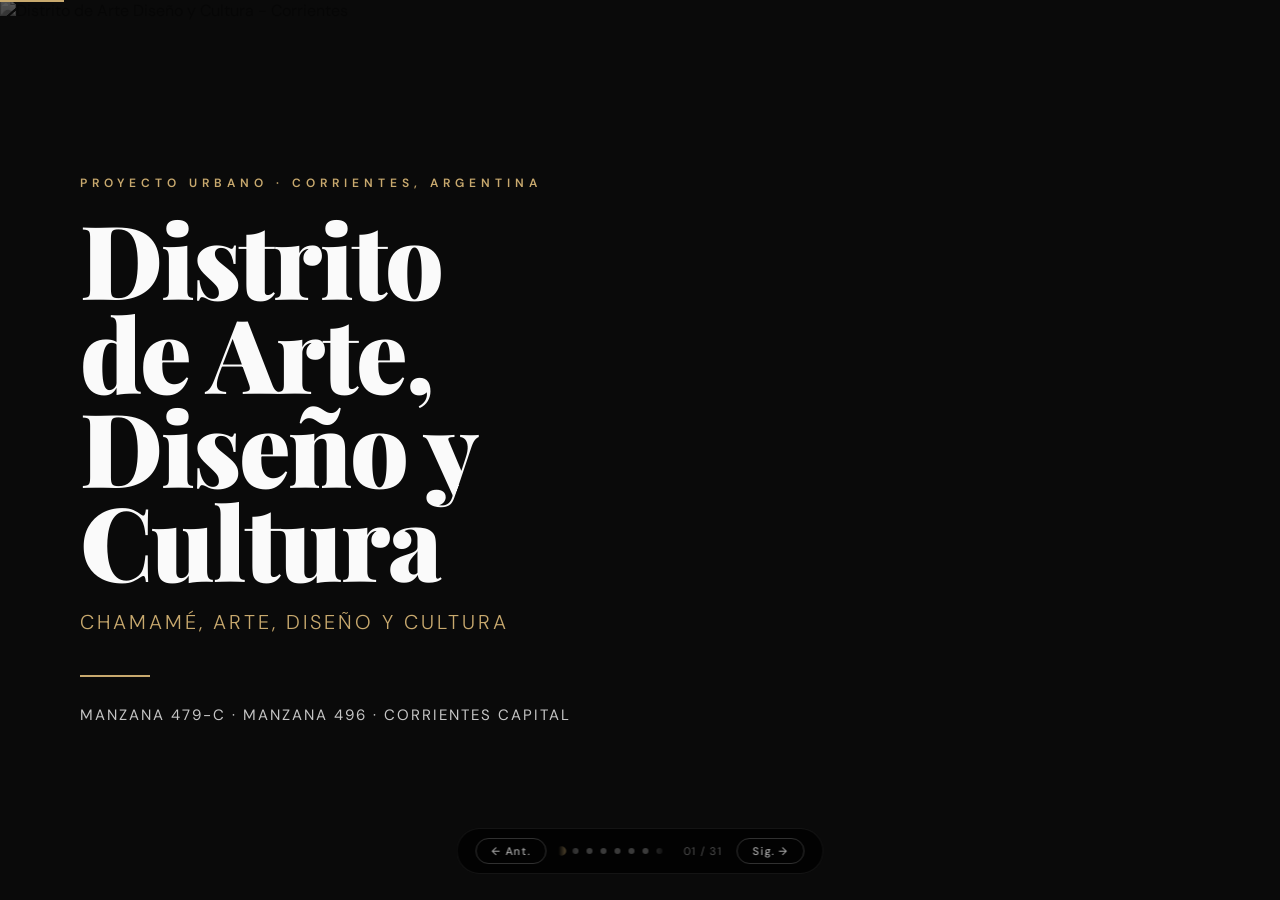
==== index.html @ 4b3d86e0 "actualizando texto en index.html" ====
<!DOCTYPE html>
<html lang="es">
<head>
<meta charset="UTF-8">
<meta name="viewport" content="width=device-width, initial-scale=1.0">
<title>Distrito de Arte, Diseño y Cultura — Corrientes</title>
<link rel="stylesheet" href="https://unpkg.com/leaflet@1.9.4/dist/leaflet.css" integrity="sha256-p4NxAoJBhIIN+hmNHrzRCf9tD/miZyoHS5obTRR9BMY=" crossorigin="" />
<script src="https://unpkg.com/leaflet@1.9.4/dist/leaflet.js" integrity="sha256-20nQCchB9co0qIjJZRGuk2/Z9VM+kNiyxNV1lvTlZBo=" crossorigin=""></script>
<link href="https://fonts.googleapis.com/css2?family=Playfair+Display:wght@400;700;900&family=DM+Sans:wght@300;400;500;700&display=swap" rel="stylesheet">
<link rel="stylesheet" href="./css/styles.css">
</head>
<body>
<div class="progress" id="progress"></div>
<div class="deck" id="deck">
<div class="slide slide-cover active" id="s0">
  <img class="cover-img" src="imagenes/1.jpg" alt="Distrito de Arte Diseño y Cultura - Corrientes">
  <div class="cover-content">
    <div class="cover-eyebrow anim d1">Proyecto Urbano · Corrientes, Argentina</div>
    <div class="cover-title anim d2">Distrito<br>de Arte, Diseño y Cultura</div>
    <div class="cover-sub anim d3">Chamamé, Arte, Diseño y Cultura</div>
    <div class="cover-line anim d3"></div>
    <div class="cover-meta anim d4">Manzana 479-C · Manzana 496 · Corrientes Capital</div>
  </div>
</div>
<!--------------------------------->
<!-- SLIDE: Corrientes como ciudad -->
<div class="slide slide-divider" id="sDivCorrientes" style="display:flex;">
  <div class="divider-num">01</div>
  <div class="divider-label">Contexto Provincial</div>
  <div class="divider-title">La Provincia<br>de Corrientes</div>
  <div class="divider-line"></div>
</div>

<div class="slide slide-split" id="sCorrientes">
  <div class="split-left">
    <div class="split-eyebrow anim d1">01 — Corrientes, Cultura</div>
    <div class="split-title anim d2">La Provincia<br>de Corrientes<br>y su Cultura</div>
    <div class="split-divider anim d2"></div>
    <div class="split-body anim d3">
      <span class="highlight">Corrientes como oferta Turística</span><br><br>
      • Enclave cultural y festivo del NEA<br><br>
      • Capital Nacional del <span class="highlight">Carnaval</span> y del <span class="highlight">Chamamé</span><br><br>
      • Biodiversidad única en los Esteros del Iberá<br><br>
      • Identidad Histórica singular<br><br>
      • El Mate como símbolo de encuentro y cultura popular
    </div>
    <div class="split-num anim d4">Provincia de Corrientes</div>
  </div>

  <!-- Panel derecho: mapa base + burbujas inyectadas por JS -->
  <div class="split-right bubble-map-panel" id="bubblePanel">
    <img class="bubble-map-bg" src="imagenes/Mapa_corrientes.jpg" alt="Mapa Corrientes">
  </div>
</div>
<!--------------------------------->

<div class="slide slide-divider" id="s1" style="display:flex;">
  <div class="divider-num">01</div>
  <div class="divider-label">Contexto Urbano</div>
  <div class="divider-title">La Ciudad<br>de Corrientes</div> 
  <div class="divider-line"></div>
</div>
<div class="slide slide-split" id="s12">
  <div class="split-left">
    <div class="split-eyebrow anim d1">01 — Contexto Urbano</div>
    <div class="split-title anim d2">La Ciudad<br>de Corrientes<br>y su Estructura</div>
    <div class="split-divider anim d2"></div>
    <div class="split-body anim d3">
    
      • El <span class="highlight">Río Paraná y el puerto,</span> como núcleo histórico<br>
      <br>
      • <span class="highlight">Puente Gral. Belgrano y la Ruta Nacional 12</span> y la Conectividad Nacional<br>      
      Convierten a la <span class="highlight">Avenida 3 de Abril</span> como fragmentador <span class="highlight">Norte/Sur</span><br>
      <br>
      • El <span class="highlight">ANILLO DE CIRCUNVALACIÓN</span> como estrategia que promueve la integración<br>           
            
    </div>
    <div class="split-num anim d4">Corrientes • Capital</div>
  </div>
  <div class="split-right"><img src="imagenes/zonificacion1.jpg" alt="zonificacion corrientes"></div>
</div>

<!--------------------------
  <div class="slide slide-divider" id="s1" style="display:flex;">
    <div class="divider-num">02</div>
    <div class="divider-label">Sección</div>
    <div class="divider-title">Cultura y Ciudad</div> 
    <div class="divider-line"></div>
  </div>

  <div class="slide slide-split" id="s12">
    <div class="split-left">
      <div class="split-eyebrow anim d1">02 — Cultura y Ciudad</div>
      <div class="split-title anim d2">Zona Centro Sur<br>Un nuevo Nodo</div>
      <div class="split-divider anim d2"></div>
      <div class="split-body anim d3" style="white-space: pre-wrap; font-family: inherit;">
            ○ Anillo principal de desarrollo
            ○ Nuevo centro de gravedad urbana
            ○ Intenciones:
              • Redistribuir flujos
              • Descomprimir el area central historica y costera
              • Valorización del entorno
              • Disminuir brecha entre CIUDAD HISTORICA y TEJIDO URBANO SUR

          - GENERADOR DE NUEVO NODO DE IDENTIDAD, VALOR Y OPORTUNIDAD -
      </div>
      <div class="split-num anim d4">Corrientes • Capital</div>
    </div>
    <div class="split-right"><img src="imagenes/zonificacion3.jpg" alt="zonificacion corrientes"></div>
  </div>
------->
<!-----------------ACTIVIDAD URBANA - SLIDE CON SUB-PASOS ----------------->
<div class="slide slide-split" id="sActividad">

  <!-- PANEL IZQUIERDO: texto descriptivo -->
  <div class="split-left">
    <div class="split-eyebrow anim d1">02 — Cultura y Ciudad</div>
    <div class="split-title anim d2">Zona Central Sur<br>Un nuevo Nodo</div>
    <div class="split-divider anim d2"></div>
    <div class="split-body anim d3" style="white-space: pre-wrap; font-family: inherit;">
      ○ Anillo principal de desarrollo con <span class="highlight">contraste NORTE - SUR</span>
      ○ Oportunidad de nueva Centralidad Urbana
      ○ Intenciones:
        • Redistribuir flujos
        • Descomprimir el area central historica y costera
        • Valorización del entorno
        • Disminuir brecha entre CIUDAD HISTORICA y TEJIDO URBANO SUR

     <span class="highlight">- NODO DE IDENTIDAD, VALOR Y OPORTUNIDAD -</span>
    </div>
        <div class="acti-ref anim d4">
      <img src="imagenes/mancha_acti2-03.png" alt="Referencias de actividad">
    </div>

    <div class="split-num anim d4">Corrientes • Capital</div>
  </div>

  <!-- PANEL DERECHO: mapa con capas progresivas -->
  <div class="split-right actividad-map-wrap">

    <!-- CAPA 0: mapa base (siempre visible) -->
    <img class="acap acap-0" src="imagenes/mancha_acti-02.jpg" alt="Mapa base">

    <!-- CAPA 1: heatmap -->
    <img class="acap acap-1" src="imagenes/mancha_sola-03.png" alt="Heatmap">

    <!-- CAPA 2: mancha verde -->
    <img class="acap acap-2" src="imagenes/manchacosta.png" alt="Nodo verde">

    <!-- CAPA 3: círculos y labels (inyectados por JS desde ACAP_CIRCLES) -->
    <div class="acap acap-3" id="acapCirclesLayer"></div>

    <!-- CAPA 4: Nuevo Nodo Cultural — círculo extra + label -->
    <div class="acap acap-4" id="acapNodoLayer"></div>

    <!-- CAPA 5: flechas SVG (posiciones configurables desde ACAP_ARROWS en JS) -->
    <svg class="acap acap-5 acap-flechas" id="acapArrowsLayer"
         viewBox="0 0 100 100" preserveAspectRatio="none"
         xmlns="http://www.w3.org/2000/svg">
      <defs>
        <marker id="arr" markerWidth="5" markerHeight="5" refX="2.5" refY="2.5" orient="auto">
          <path d="M0,0 L5,2.5 L0,5 Z" fill="#e21f70"/>
        </marker>
      </defs>
      <g id="acapArrowsGroup"></g>
    </svg>

    <!-- Stepper de sub-pasos -->
    <div class="acap-stepper" id="acapStepper"></div>

  </div>
</div>

<!-------------El triangulo estrategico-------------------->

<div class="slide slide-divider" id="s1" style="display:flex;">
  <div class="divider-num">02</div>
  <div class="divider-label">Sección</div>
  <div class="divider-title">El Triángulo Estratégico</div>
  <div class="divider-line"></div>
</div>

<div class="slide slide-split" id="s12">
  <div class="split-left">
    <div class="split-eyebrow anim d1">01 — El Triángulo Estratégico</div>
    <div class="split-title anim d2">Barrio<br>Berón de Astrada</div>
    <div class="split-divider anim d2"></div>
    <div class="split-body anim d3">
      • Localización Estratégica y Geometría Vial<br>      
      • Preservación del Tejido Residencial Interior<br>      
      • Corredores viales que se complementan con la intención de alto flujo de potenciales usuarios<br>      
      • Infraestructura existente en el Centro Sur<br>      
      • Zona de Expansión Prioritaria según el POT Corrientes



    </div>
    <div class="split-num anim d4">Barrio Berón de Astrada · Corrientes</div>
  </div>
  <div class="split-right"><img src="imagenes/zona estrategica.jpg" alt="Zona estratégica"></div>
</div>

<div class="slide slide-split" id="s12">
  <div class="split-left">
    <div class="split-eyebrow anim d1">01 — Contexto Urbano</div>
    <div class="split-title anim d2">Confluencia de Equipamientos y el Rol de Aviador Fernández</div>
    <div class="split-divider anim d2"></div>
    <div class="split-body anim d3">      
      • Vínculo Diagonal y Conectividad Total<br>      
      • Constituye un eje de vida e identidad interna y no de borde<br>      
      • Encadena el área educativa, la Escuela de Arte, los espacios verdes y el Club Huracán.<br>      
      • Detonador de Transformación Urbana<br>      
      • Eje Creador de Nuevos Lugares
    </div>
    <div class="split-num anim d4">Barrio Berón de Astrada · Corrientes</div>
  </div>
  <div class="split-right"><img src="imagenes/zona estrategica2.jpg" alt="zonificacion corrientes"></div>
</div>

<!--------------------------------->
<div class="slide slide-split" id="s12">
  <div class="split-left">
    <div class="split-eyebrow anim d1">02 — Diagnóstico del área</div>
    <div class="split-title anim d2">Situación actual<br>Av. Aviador Correa Fernández</div>
    <div class="split-divider anim d2"></div>
    <div class="split-body anim d3">
      <div style="white-space: pre-wrap; font-family: inherit; line-height: 1.6;">
      ○ ESPACIO <span class="highlight">PUBLICO DESATENDIDO, SIN CONEXIÓN CON EL ENTORNO.</span>
      ○ Tejido edilicio <span class="highlight">CERRADO Y HETEROGENEO</span>.
      ○ <span class="highlight">BARRERAS VISUALES</span>.
      ○ <span class="highlight">AUSENCIA</span> de NEXOS Y CONEXIONES entre usos mixtos.
      ○ <span class="highlight">DECONEXIÓN</span> entre infraestructura y vida pública.
      </div>
    </div>
    <div class="split-num anim d4">Barrio Berón de Astrada · Corrientes</div>
  </div>
  <div class="right anim anim-3">
    <div class="img-zone" style="grid-column:span 2">
            <img src="imagenes/esquina.jpg" alt="Av. J. Correa Fernández">
            <span style="position: absolute; bottom: 10px; left: 10px; right: 10px; color: white; text-shadow: 1px 1px 3px black, 0 0 5px rgba(0,0,0,0.8); z-index: 10;">Calle Aviador Correa Fernández, esquina República del Líbano</span>
    </div>
    <div class="img-zone">
            <img src="imagenes/aviador correa.jpg" alt="Av. J. Correa Fernández">
            <span style="position: absolute; bottom: 10px; left: 10px; right: 10px; color: white; text-shadow: 1px 1px 3px black, 0 0 5px rgba(0,0,0,0.8); z-index: 10;">Calle Aviador Correa - Frente actual de Escuela Técnica</span>
    </div>
    <div class="img-zone">
            <img src="imagenes/aviador correa2.jpg" alt="Av. J. Correa Fernández">
            <span style="position: absolute; bottom: 10px; left: 10px; right: 10px; color: white; text-shadow: 1px 1px 3px black, 0 0 5px rgba(0,0,0,0.8); z-index: 10;">Calle Aviador Correa Fernández, esquina Av. Sarmiento</span>
    </div>
  </div> 
</div>

<div class="slide slide-split" id="s12">
  <div class="split-left">
    <div class="split-eyebrow anim d1">02 — Diagnóstico del área</div>
    <div class="split-title anim d2">Situación actual<br>Calle Lamadrid</div>
    <div class="split-divider anim d2"></div>
    <div class="split-body anim d3">
      <div class="split-body anim d3" style="white-space: pre-wrap; font-family: inherit;">
      ○ Corredor verde potencial <span class="highlight">SIN EQUIPAMIENTO URBANO</span>.
      ○ <span class="highlight">DETERIORO</span> de calzada y muros ciegos.
      ○ Vacío funcional y <span class="highlight">CALLE DE PASO</span>.
      ○ <span class="highlight">INSEGURIDAD</span>. Zonas sin iluminación, escasa vigilancia.


      </div>
    </div>
    <div class="split-num anim d4">Barrio Berón de Astrada · Corrientes</div>
  </div>
  <div class="right anim anim-3">
    <div class="img-zone" style="grid-column:span 2">
            <img src="imagenes/lamadrid1.JPG" alt="Calle Lamadrid">
            <span style="position: absolute; bottom: 10px; left: 10px; right: 10px; color: white; text-shadow: 1px 1px 3px black, 0 0 5px rgba(0,0,0,0.8); z-index: 10;">Av. Sarmiento, esquina Calle Aviador Correa Fernández</span>
    </div>
    <div class="img-zone">
            <img src="imagenes/lamadrid2.JPG" alt="Fritz Walter mit dem Pokal">
            <span style="position: absolute; bottom: 10px; left: 10px; right: 10px; color: white; text-shadow: 1px 1px 3px black, 0 0 5px rgba(0,0,0,0.8); z-index: 10;">Plazoleta Los Inmigrantes, sobre Av. Sarmiento</span>
    </div>
    <div class="img-zone">
            <img src="imagenes/lamadrid3.JPG" alt="Finale gegen Ungarn">
            <span style="position: absolute; bottom: 10px; left: 10px; right: 10px; color: white; text-shadow: 1px 1px 3px black, 0 0 5px rgba(0,0,0,0.8); z-index: 10;">Plazoleta Los Inmigrantes, sobre calle Aviador Correa Fernández</span>
    </div>
  </div> 
</div>

<div class="slide slide-split" id="s12">
  <div class="split-left">
    <div class="split-eyebrow anim d1">02 — Diagnóstico del área</div>
    <div class="split-title anim d2">Situación actual<br>Plaza de las Americas</div>
    <div class="split-divider anim d2"></div>
    <div class="split-body anim d3">
      <div class="split-body anim d3" style="white-space: pre-wrap; font-family: inherit;">
      ○ <span class="highlight">RESERVA VERDE PASIVA</span> Subutilizada.
      ○ <span class="highlight">FALTA DE EQUIPAMIENTO</span>, senderos e iluminación.
      ○ Bordes ciegos y <span class="highlight">DESCONEXION</span> con la Av. A.C. Fernández.
      </div>
    </div>
    <div class="split-num anim d4">Barrio Berón de Astrada · Corrientes</div>
  </div>
  <div class="right anim anim-3">
    <div class="img-zone" style="grid-column:span 2">
            <img src="imagenes/Plaza_americas.JPG" alt="Westdeutschland 1954">
            <span style="position: absolute; bottom: 10px; left: 10px; right: 10px; color: white; text-shadow: 1px 1px 3px black, 0 0 5px rgba(0,0,0,0.8); z-index: 10;">Av. Sarmiento, esquina Calle Aviador Correa Fernández</span>
    </div>
    <div class="img-zone">
            <img src="imagenes/Plaza_americas2.JPG" alt="Fritz Walter mit dem Pokal">
            <span style="position: absolute; bottom: 10px; left: 10px; right: 10px; color: white; text-shadow: 1px 1px 3px black, 0 0 5px rgba(0,0,0,0.8); z-index: 10;">Plazoleta Los Inmigrantes, sobre Av. Sarmiento</span>
    </div>
    <div class="img-zone">
            <img src="imagenes/Plaza_americas3.JPG" alt="Finale gegen Ungarn">
            <span style="position: absolute; bottom: 10px; left: 10px; right: 10px; color: white; text-shadow: 1px 1px 3px black, 0 0 5px rgba(0,0,0,0.8); z-index: 10;">Plazoleta Los Inmigrantes, sobre calle Aviador Correa Fernández</span>
    </div>
  </div> 
</div>

<div class="slide slide-split" id="s12">
  <div class="split-left">
    <div class="split-eyebrow anim d1">02 — Diagnóstico del área</div>
    <div class="split-title anim d2">Situación actual<br>Plazoleta de los Inmigrantes</div>
    <div class="split-divider anim d2"></div>
    <div class="split-body anim d3">
    <div class="split-body anim d3" style="white-space: pre-wrap; font-family: inherit;">
      ○ Nodo <span class="highlight">DE PASO</span> con <span class="highlight">EQUIPAMIENTO BÁSICO DISPERSO</span>.
      ○ <span class="highlight">ACTIVIDAD GASTRONOMICA ESPONTÁNEA</span> (informal)
      ○ <span class="highlight">DESAPROVECHAMIENTO DEL AREA VERDE</span>. Edificios y locales cerrados al espacio verde.       
    </div>
    </div>
    <div class="split-num anim d4">Barrio Berón de Astrada · Corrientes</div>
  </div>
  <div class="right anim anim-3">
    <div class="img-zone" style="grid-column:span 2">
            <img src="imagenes/Sarmiento1.JPG" alt="plazoleta de los inmigrantes">
            <span style="position: absolute; bottom: 10px; left: 10px; right: 10px; color: white; text-shadow: 1px 1px 3px black, 0 0 5px rgba(0,0,0,0.8); z-index: 10;">Av. Sarmiento, esquina Calle Aviador Correa Fernández</span>
    </div>
    <div class="img-zone">
            <img src="imagenes/Sarmiento2.JPG" alt="plazoleta de los inmigrantes">
            <span style="position: absolute; bottom: 10px; left: 10px; right: 10px; color: white; text-shadow: 1px 1px 3px black, 0 0 5px rgba(0,0,0,0.8); z-index: 10;">Plazoleta Los Inmigrantes, sobre Av. Sarmiento</span>
    </div>
    <div class="img-zone">
            <img src="imagenes/Sarmiento3.JPG" alt="plazoleta de los inmigrantes">
            <span style="position: absolute; bottom: 10px; left: 10px; right: 10px; color: white; text-shadow: 1px 1px 3px black, 0 0 5px rgba(0,0,0,0.8); z-index: 10;">Plazoleta Los Inmigrantes, sobre calle Aviador Correa Fernández</span>
    </div>
  </div> 
</div>

<!-----------------PROPUESTA----------------->

<div class="slide slide-divider" id="s1" style="display:flex;">
  <div class="divider-num">03</div>
  <div class="divider-label">Sección</div>
  <div class="divider-title">Propuesta integral <br>del sector</div>
  <div class="divider-line"></div>
</div>

<!--------------NEXOS Y CIRCUITOS------------------>
<div class="slide slide-split" id="s12">
  <div class="split-left">
    <div class="split-eyebrow anim d1">Nexos y Circuitos</div>
    <div class="split-title anim d2">Nexos y Circuitos</div>
    <div class="split-divider anim d2"></div>

    <!-- Referencias con fade escalonado -->
    <div class="nexos-ref anim d3">

      <div class="nref-item">
        <div class="nref-icon nref-icon--nexo">
          <span class="nref-arrow nref-arrow--left">◀</span>
          <span class="nref-dash"></span>
          <span class="nref-dash"></span>
          <span class="nref-arrow nref-arrow--right">▶</span>
        </div>
        <span class="nref-label">Nexos transversales</span>
      </div>

      <div class="nref-item">
        <div class="nref-icon">
          <span class="nref-circle"></span>
        </div>
        <span class="nref-label">Nodos como punto de destino</span>
      </div>

      <div class="nref-item">
        <div class="nref-icon">
          <span class="nref-line nref-line--gold"></span>
        </div>
        <span class="nref-label">Ejes de conexión a la ciudad</span>
      </div>

      <div class="nref-item">
        <div class="nref-icon">
          <span class="nref-line nref-line--green"></span>
        </div>
        <span class="nref-label">Circuito de circulación entre Nodos</span>
      </div>

      <div class="nref-item">
        <div class="nref-icon">
          <span class="nref-line nref-line--cyan nref-line--dotted"></span>
        </div>
        <span class="nref-label">Circuito Saludable</span>
      </div>

      <div class="nref-item">
        <div class="nref-icon">
          <span class="nref-line nref-line--pink nref-line--dashed"></span>
        </div>
        <span class="nref-label">Circuito de Paseo Gastronómico/Cultural</span>
      </div>

    </div>

    <!-- Nuevos puntos de interés — fade con retardo -->
    <div class="nexos-puntos anim d4">
      <img src="imagenes/nuevos_puntos.png" alt="Nuevos puntos de interés">
    </div>

    <div class="split-num anim d4">Barrio Berón de Astrada · Corrientes</div>
  </div>
  <div class="split-right"><img src="imagenes/nexos-08.jpg" alt="propuesta completa"></div>
</div>

<!--------------RELEVAMIENTO AEREO------------------>

<div class="slide slide-split" id="s12">
  <div class="split-left">
    <div class="split-eyebrow anim d1">3- Propuesta integral <br>del sector</div>
    <div class="split-title anim d2">Relevamiento Aereo de <br>Superficies y usos</div>
    <div class="split-divider anim d2"></div>
    <div class="split-body anim d3">
      
    </div>
    <div class="split-num anim d4">Barrio Berón de Astrada · Corrientes</div>
  </div>
  <div class="split-right"><img src="imagenes/Relevamiento_zonificación.jpg" alt="propuesta completa"></div>  
</div>

<!---------------MAPA DE PROPUESTAS----------------->
<div class="slide slide-split" id="propuestas">
  <div class="split-left" style="overflow-y: auto; padding-right: 20px;">
    <div class="split-eyebrow anim d1">3 - Propuesta integral del sector</div>
    <div class="split-title anim d2">Zonificación y Propuestas</div>
    <div class="split-divider anim d2"></div>
    <div class="split-body anim d3">
      <div class="legend-group" id="legend-nums"></div>
      
      <div style="height: 1px; background: rgba(200, 169, 110, 0.15); margin: 20px 0;"></div>
      
      <div class="legend-group" id="legend-letters"></div>
    </div>
    <div class="split-num anim d4">Barrio Berón de Astrada · Corrientes</div>
  </div>
  
  <div class="split-right map-area" style="background: #ffffff; display: flex; align-items: center;">
    <svg class="map-svg-interactive" viewBox="0 0 900 620" xmlns="http://www.w3.org/2000/svg" preserveAspectRatio="xMidYMid slice" style="width: 100%; height: 100%;">
    <image href="imagenes/plano_base.jpg" x="0" y="0" width="900" height="620" preserveAspectRatio="xMidYMid slice"/>      
    <g id="nodes-container-svg"></g>
    </svg>
    <div id="nodes-container"></div>
  </div>  
</div>

<div class="map-lightbox" id="mapLightbox">
  <div class="lb-backdrop" id="lbBackdrop"></div>
  <div class="lb-card">
    <button class="lb-close" id="lbClose">✕</button>
    <div class="lb-image-wrap">
      <img id="lbImg" src="" alt="">
    </div>
    <div class="lb-info">
      <div class="lb-badge" id="lbBadge">— Propuesta</div>
      <div class="lb-title" id="lbTitle">Nombre</div>
    </div>
  </div>
</div>

<!-----------------POBLACIÓN BENEFICIADA ----------------->
<div class="slide slide-benef" id="sBenef">
  <div class="split-left">
    <div class="split-eyebrow anim d1">02 — Alcance del Proyecto</div>
    <div class="split-title anim d2">Población<br>Beneficiada</div>
    <div class="split-divider anim d2"></div>
    <div class="split-body anim d3">
      Para una ciudad de 15 minutos (POT de la Ciudad de Corrientes 2022), y un alcance de 800m, la intervención tiene un impacto directo en <strong>22.900 personas</strong>, lo que equivale a unas <strong>5.000 familias</strong> como beneficiarios directos, cubriendo alrededor de <strong>258 has</strong> inmediatas al sector.
    </div>
    <div class="split-num anim d4">Barrio Berón de Astrada · Corrientes</div>
  </div>
  <div class="split-right benef-map-wrap">
    <img class="benef-img benef-img--base" src="imagenes/Mapa_benef1.jpg" alt="Mapa población beneficiada">
    <img class="benef-img benef-img--reveal" src="imagenes/Mapa_benef2.jpg" alt="Mapa impacto 22900 personas">
  </div>
</div>

<!-------- SLIDE: Balance de Superficies -------->
<div class="slide slide-split" id="sBalance">
  <div class="split-left">
    <div class="split-eyebrow anim d1">3 — Propuesta Integral del Sector</div>
    <div class="split-title anim d2">Balance de<br>Superficies</div>
    <div class="split-divider anim d2"></div>
    <div class="split-body anim d3">
      La propuesta amplía significativamente la oferta de usos públicos del barrio, multiplicando la superficie destinada a deporte, cultura y espacio público respecto al estado actual.
    </div>
    <div class="split-num anim d4">Barrio Berón de Astrada · Corrientes</div>
  </div>
  <div class="split-right" style="display:flex; align-items:center; justify-content:center; padding:40px 48px; background:#111; overflow-y:auto;">
    <div class="balance-chart">
      <div class="bc-legend">
        <div class="bc-leg-item">
          <div class="bc-leg-bars">
            <div class="bc-leg-bar bc-leg-bar--actual"></div>
            <div class="bc-leg-bar bc-leg-bar--prop bc-leg-bar--prop-long"></div>
          </div>
          <span class="bc-leg-text">Estado actual vs. Propuesta</span>
        </div>
      </div>
      <div id="bc-rows"></div>
      <div class="bc-divider-line"></div>
      <div id="bc-deltas" class="bc-delta-row"></div>
    </div>
  </div>
</div>

<!-------------- WEBMAP DE PROPUESTAS ------------------>
<div class="slide slide-split" id="webmap">
  <div class="split-left">
    <div class="split-eyebrow anim d1">Webmap de Propuestas</div>
    <div class="split-title anim d2">Webmap de Propuestas</div>
    <div class="split-divider anim d2"></div>
    <div class="split-body anim d3">
      
    </div>
    <div class="split-num anim d4">Barrio Berón de Astrada · Corrientes</div>
  </div>
  <div class="split-right" style="position: relative;">
    <div id="map"></div>
  </div>  
</div>

<div class="nav">
    <button class="nav-btn" id="prevBtn">← Ant.</button>
    <div id="dots"></div>
    <span class="slide-counter" id="counter">01 / 31</span>
    <button class="nav-btn" id="nextBtn">Sig. →</button>
</div>

<script src="https://unpkg.com/leaflet@1.9.4/dist/leaflet.js" integrity="sha256-20nQCchB9co0qIjJZRGuk2/Z9VM+kNiyxNV1lvTlZBo=" crossorigin=""></script>

<script src="./js/script.js"></script>
</body>
</html>
---- css/styles.css ----
/* ====================================================
   Distrito Guaraní 
==================================================== */

*,*::before,*::after {
  box-sizing:border-box;
  margin:0;
  padding:0;
}

:root {
  --black:#0A0A0A;
  --white:#FAFAFA;
  --gray:#555;
  --light:#EEE;
  --accent:#C8A96E;
}

body {
  background:var(--black);
  font-family:'DM Sans',sans-serif;
  overflow:hidden;
  height:100vh;
}

.deck {
  width:100vw;
  height:100vh;
  position:relative;
  overflow:hidden;
}

.slide {
  position:absolute;
  inset:0;
  opacity:0;
  pointer-events:none;
  transition:opacity .5s ease,transform .5s ease;
  transform:translateX(30px);
  display:flex;
}

.slide.active {
  opacity:1;
  pointer-events:all;
  transform:translateX(0);
}

/* Anula pointer-events:all inline de elementos hijos en slides inactivos */
.slide:not(.active) * {
  pointer-events: none !important;
}

.slide.prev {
  transform:translateX(-30px);
}

/* COVER */
.slide-cover {
  background:var(--black);
  flex-direction:column;
  align-items:flex-start;
  justify-content:center;
}

.cover-img {
  position:absolute;
  inset:0;
  width:100%;
  height:100%;
  object-fit:cover;
  opacity:.32;
  filter:grayscale(100%);
}

.cover-content {
  position:relative;
  z-index:2;
  padding:0 80px;
  max-width:760px;
}

.cover-eyebrow {
  font-size:12px;
  font-weight:600;
  letter-spacing:5px;
  color:var(--accent);
  text-transform:uppercase;
  margin-bottom:20px;
}

.cover-title {
  font-family:'Playfair Display',serif;
  font-size:clamp(56px,8vw,108px);
  font-weight:900;
  color:var(--white);
  line-height:.92;
  letter-spacing:-2px;
  margin-bottom:22px;
}

.cover-sub {
  font-size:20px;
  font-weight:300;
  color:#C8A96E;
  letter-spacing:3px;
  text-transform:uppercase;
  margin-bottom:40px;
}

.cover-line {
  width:70px;
  height:2px;
  background:var(--accent);
  margin-bottom:28px;
}

.cover-meta {
  font-size:15px;
  color:rgba(238, 238, 238, 0.822);
  letter-spacing:2px;
  text-transform:uppercase;
}

/* FULL */
.slide-full {
  background: var(--black);
  width: 100%;
  height: 100%;
  overflow: hidden;
}

.slide-full img {
  position: absolute;
  inset: 0;
  width: 100%;
  height: 100%;
  object-fit: contain;
  filter: grayscale(10%) contrast(1.05);
}

.slide-full .label {
  position:absolute;
  bottom:0;
  left:0;
  right:0;
  padding:18px 36px;
  background:linear-gradient(transparent,rgba(0,0,0,.88));
  display:flex;
  align-items:flex-end;
  justify-content:space-between;
}

.slide-full .label-title {
  font-family:'Playfair Display',serif;
  font-size:clamp(14px,1.8vw,22px);
  font-weight:700;
  color:var(--white);
}

.slide-full .label-num {
  font-size:11px;
  color:var(--accent);
  letter-spacing:3px;
  font-weight:600;
  text-transform:uppercase;
  white-space:nowrap;
  margin-left:20px;
}

/* SPLIT */
.slide-split {
  background:var(--black);
}

.split-left {
  width:38%;
  padding:60px 48px 60px 60px;
  display:flex;
  flex-direction:column;
  justify-content:center;
  border-right:1px solid rgba(255,255,255,.07);
}

.split-right {
  flex:1;
  overflow:hidden;
}

.split-right img {
  width:100%;
  height:100%;
  object-fit:cover;
  filter:grayscale(15%) contrast(1.05);
}

.split-eyebrow {
  font-size:11px;
  font-weight:600;
  letter-spacing:4px;
  color:var(--accent);
  text-transform:uppercase;
  margin-bottom:14px;
}

.split-title {
  font-family:'Playfair Display',serif;
  font-size:clamp(26px,3.2vw,46px);
  font-weight:700;
  color:var(--white);
  line-height:1.1;
  margin-bottom:18px;
  letter-spacing:-.5px;
}

.split-divider {
  width:36px;
  height:2px;
  background:var(--accent);
  margin-bottom:18px;
}

.split-body {
  font-size:15px;
  color:rgba(255, 255, 255, 0.836);
  line-height:1.8;
  font-weight:300;
}

.split-num {
  margin-top:auto;
  padding-top:28px;
  font-size:11px;
  color:rgba(255,255,255,.18);
  letter-spacing:3px;
  text-transform:uppercase;
}

/* GRID 2 */
.slide-grid2 {
  background:var(--black);
  display:grid!important;
  grid-template-columns:1fr 1fr;
  gap:3px;
}

.grid-cell {
  position:relative;
  overflow:hidden;
}

.grid-cell img {
  width:100%;
  height:100%;
  object-fit:cover;
  filter:grayscale(15%);
}

.grid-cell .cell-label {
  position:absolute;
  bottom:0;
  left:0;
  right:0;
  padding:10px 16px;
  background:linear-gradient(transparent,rgba(0,0,0,.8));
  font-size:11px;
  color:rgba(255,255,255,.8);
  font-weight:500;
  letter-spacing:1px;
  text-transform:uppercase;
}

#s12 .right {
  display: grid;
  grid-template-rows: 1.3fr 1fr;
  grid-template-columns: 1fr 1fr;
  gap: 12px;
  height: 100%;
}

/* 2. Preparamos las zonas de imagen */
#s12 .right .img-zone {
  position: relative; 
  overflow: hidden; 
  border-radius: 8px; 
}

/* 3. Hacemos que la primera imagen ocupe las dos columnas */
#s12 .right .img-zone:first-child { 
  grid-column: span 2; 
}

/* 4. Forzamos a las fotos a llenar el espacio sin achatarse */
#s12 .right .img-zone img {
  width: 100%;
  height: 100%;
  object-fit: cover; 
  display: block;
}

/* DIVIDER */
.slide-divider {
  background:var(--white);
  flex-direction:column;
  align-items:center;
  justify-content:center;
  text-align:center;
  padding:80px;
}

.divider-num {
  font-size:clamp(80px,12vw,140px);
  font-family:'Playfair Display',serif;
  font-weight:900;
  color:var(--light);
  line-height:1;
  margin-bottom:16px;
}

.divider-label {
  font-size:11px;
  font-weight:700;
  letter-spacing:6px;
  color:var(--gray);
  text-transform:uppercase;
  margin-bottom:12px;
}

.divider-title {
  font-family:'Playfair Display',serif;
  font-size:clamp(28px,4vw,52px);
  font-weight:900;
  color:var(--black);
  letter-spacing:-1px;
  line-height:1.1;
}

.divider-line {
  width:50px;
  height:3px;
  background:var(--black);
  margin:20px auto 0;
}

/* NAV */
/* ── NAV BAR ────────────────────────────────── */
.nav {
  position: fixed;
  bottom: 26px;
  left: 50%;
  transform: translateX(-50%);
  display: flex;
  align-items: center;
  gap: 12px;
  background: rgba(0,0,0,.72);
  backdrop-filter: blur(10px);
  padding: 9px 18px;
  border-radius: 50px;
  z-index: 100;
  border: 1px solid rgba(255,255,255,.07);
}

/* ── DOTS TRACK (ventana deslizante) ─────────── */
#dots {
  position: relative;
  width: 110px;
  height: 14px;
  overflow: hidden;
  -webkit-mask-image: linear-gradient(
    to right,
    transparent 0%,
    black 18%,
    black 82%,
    transparent 100%
  );
  mask-image: linear-gradient(
    to right,
    transparent 0%,
    black 18%,
    black 82%,
    transparent 100%
  );
}

.dots-track {
  position: absolute;
  top: 50%;
  left: 0;
  display: flex;
  align-items: center;
  gap: 8px;
  transform: translateY(-50%);
  transition: transform 0.4s cubic-bezier(.4,0,.2,1);
}

.nav-dot {
  flex-shrink: 0;
  width: 6px;
  height: 6px;
  border-radius: 50%;
  background: rgba(255,255,255,.22);
  cursor: pointer;
  transition: background .3s, transform .3s, opacity .3s;
  opacity: 1;
}

.nav-dot.active {
  background: var(--accent);
  transform: scale(1.55);
}

/* ── BOTONES ─────────────────────────────────── */
.nav-btn {
  background: none;
  border: 1px solid rgba(255,255,255,.18);
  color: rgba(255,255,255,.65);
  font-family: 'DM Sans',sans-serif;
  font-weight: 500;
  font-size: 11px;
  letter-spacing: 1px;
  padding: 5px 15px;
  border-radius: 30px;
  cursor: pointer;
  transition: all .2s;
  white-space: nowrap;
}

.nav-btn:hover {
  background: rgba(255,255,255,.1);
  color: #fff;
}

.slide-counter {
  font-size: 11px;
  color: rgba(255,255,255,.3);
  min-width: 44px;
  text-align: center;
  font-family: 'DM Sans',sans-serif;
  letter-spacing: 1px;
}

.progress {
  position:fixed;
  top:0;
  left:0;
  height:2px;
  background:var(--accent);
  z-index:200;
  transition:width .4s ease;
}

/* ANIM */
.slide.active .anim {
  animation:fadeUp .55s ease both;
}

.d1 { animation-delay:.08s!important; }
.d2 { animation-delay:.2s!important; }
.d3 { animation-delay:.32s!important; }
.d4 { animation-delay:.44s!important; }

@keyframes fadeUp {
  from { opacity:0; transform:translateY(14px); }
  to { opacity:1; transform:translateY(0); }
}

/* ====================================================
   MODAL / LIGHTBOX PARA IMÁGENES
==================================================== */
.lightbox-modal {
  display: none;
  position: fixed;
  z-index: 9999; 
  left: 0;
  top: 0;
  width: 100vw;
  height: 100vh;
  background-color: rgba(0, 0, 0, 0.9);
  backdrop-filter: blur(5px);
  align-items: center;
  justify-content: center;
  opacity: 0;
  transition: opacity 0.3s ease;
}

.lightbox-modal.show {
  display: flex;
  opacity: 1;
}

.lightbox-content {
  max-width: 90%;
  max-height: 90%;
  object-fit: contain;
  box-shadow: 0 4px 25px rgba(0,0,0,0.8);
  border-radius: 4px;
}

.lightbox-close {
  position: absolute;
  top: 20px;
  right: 40px;
  color: #f1f1f1;
  font-size: 45px;
  font-weight: bold;
  cursor: pointer;
  transition: color 0.2s ease;
  z-index: 10000;
}

.lightbox-close:hover {
  color: var(--accent);
}

/* ====================================================
   DISEÑO RESPONSIVE (MÓVILES Y TABLETS)
==================================================== */
@media (max-width: 768px) {
  .slide {
    overflow-y: auto;
    overflow-x: hidden;
    padding-bottom: 80px;
  }
  .cover-content { padding: 0 25px; }
  .slide-split { flex-direction: column; }
  .split-left {
    width: 100%;
    padding: 40px 25px 30px 25px;
    border-right: none;
    flex: none;
  }
  .split-right { width: 100%; height: 350px; flex: none; }
  #s12 .right {
    grid-template-columns: 1fr;
    grid-template-rows: auto;
    padding: 0 20px 20px 20px;
    height: auto;
  }
  #s12 .right .img-zone:first-child { grid-column: span 1; }
  #s12 .right .img-zone { height: 250px; }
  .slide-grid2 { grid-template-columns: 1fr; grid-template-rows: 1fr 1fr; }
  .slide-divider { padding: 40px 20px; }
  .nav { width: 90%; justify-content: space-between; bottom: 15px; }
  .slide-counter { display: none; }
  .lightbox-close { top: 15px; right: 20px; font-size: 35px; }
}

/* ====================================================
   AJUSTES LEAFLET
==================================================== */
.nav { z-index: 2000; }
.leaflet-container { font-family: 'DM Sans', sans-serif; }
.leaflet-popup-content-wrapper, .leaflet-popup-tip {
  background: rgba(10, 10, 10, 0.95) !important;
  color: var(--white) !important;
  border: 1px solid rgba(255, 255, 255, 0.15);
  border-radius: 6px;
  backdrop-filter: blur(5px);
}
.leaflet-popup-content { font-family: 'DM Sans', sans-serif; font-size: 13px; line-height: 1.6; margin: 16px; }
.leaflet-popup-content b { color: var(--accent); text-transform: capitalize; }
.leaflet-popup-close-button { color: var(--white) !important; padding: 4px !important; }
#webmap .split-right { position: relative; }
#map { position: absolute !important; top: 0; left: 0; bottom: 0; right: 0; width: 100% !important; height: 100% !important; z-index: 1; }

/* ====================================================
   MAPA INTERACTIVO (SVG) DE PROPUESTAS
==================================================== */
.legend-group { display: flex; flex-direction: column; gap: 6px; }
.legend-item {
  display: flex;
  align-items: flex-start;
  gap: 12px;
  font-size: 13px;
  font-weight: 400;
  color: rgba(255, 255, 255, 0.7);
  cursor: pointer;
  padding: 6px 8px;
  border-radius: 4px;
  transition: all 0.2s;
}
.legend-item:hover { color: var(--white); background: rgba(200, 169, 110, 0.15); }
.legend-num { min-width: 18px; font-size: 13px; font-weight: 700; color: #d4763a; }
.legend-letter { min-width: 18px; font-size: 13px; font-weight: 700; color: #8dbf8e; }

/* ── ÁREA DEL MAPA SVG (SISTEMA DE INTERACTIVIDAD CORREGIDO) ── */
.map-area {
  position: relative;
  overflow: hidden;
  background: #ffffff; /* ¡Acá estaba el color amarillo/beige! */
  display: flex;
  align-items: center;
  justify-content: center;
}

.map-svg-interactive {
  width: 100%;
  height: 100%;
  max-width: 100%;
  max-height: 100%;
  display: block;
}

/* Nodos interactivos (círculos) como elementos SVG reales */
.node-svg {
  cursor: pointer;
  pointer-events: none; /* El grupo no atrapa el mouse, lo hará el círculo invisible interno */
  transform-box: fill-box;
  transform-origin: center;
  /* Animación más lenta (0.4s) y con un efecto de frenado suave */
  transition: transform 0.4s cubic-bezier(0.2, 0.8, 0.2, 1);
}

/* Esta clase se activará mediante JS cuando pases el mouse */
.node-svg.is-active {
  transform: scale(1.1); /* Crece un 10% de forma suave */
}

/* ── LIGHTBOX MAXIMIZADO (SOLUCIÓN TAMAÑO IMÁGENES) ── */
.map-lightbox {
  position: fixed;
  inset: 0;
  z-index: 9999;
  display: flex;
  align-items: center;
  justify-content: center;
  opacity: 0;
  pointer-events: none;
  transition: opacity 0.3s;
}
.map-lightbox.open {
  opacity: 1;
  pointer-events: all;
}
.lb-backdrop {
  position: absolute;
  inset: 0;
  background: rgba(10, 10, 10, 0.92);
  backdrop-filter: blur(6px);
  cursor: pointer;
}
.map-lightbox .lb-card {
  position: relative;
  z-index: 2;
  background: #111;
  border: 1px solid rgba(200, 169, 110, 0.3);
  border-radius: 6px;
  overflow: hidden;
  width: 94vw;
  height: 94vh;
  max-width: none;
  display: flex;
  flex-direction: column;
  transform: scale(0.92);
  transition: transform 0.35s cubic-bezier(0.34,1.56,0.64,1);
  box-shadow: 0 30px 80px rgba(0,0,0,0.8);
}
.map-lightbox.open .lb-card { transform: scale(1); }

.lb-image-wrap {
  width: 100%;
  flex-grow: 1;
  background: #222;
  overflow: hidden;
  display: flex;
  align-items: center;
  justify-content: center;
}
.lb-image-wrap img {
  max-width: 100%;
  max-height: 100%;
  width: auto;
  height: auto;
  object-fit: contain;
  display: block;
}

.lb-info { padding: 18px 24px 24px; flex-shrink: 0; }
.lb-title { font-family: 'Playfair Display', serif; font-size: 26px; font-weight: 700; color: var(--white); line-height: 1.2; }
.lb-badge {
  display: inline-flex;
  font-size: 10px;
  letter-spacing: 2px;
  text-transform: uppercase;
  color: var(--accent);
  margin-bottom: 8px;
}
.lb-close {
  position: absolute;
  top: 12px;
  right: 12px;
  width: 32px;
  height: 32px;
  background: rgba(0,0,0,0.5);
  border: 1px solid rgba(255,255,255,0.2);
  border-radius: 50%;
  color: var(--white);
  font-size: 14px;
  cursor: pointer;
  display: flex;
  align-items: center;
  justify-content: center;
  z-index: 10;
  transition: background 0.2s;
}
.lb-close:hover { background: var(--accent); }

/* ====================================================
   AJUSTES DE ZOOM Y PANEO PARA EL MAPA SVG
==================================================== */
.map-svg-interactive {
  cursor: grab;
  touch-action: none; /* Evita que la página haga scroll en táctiles */
}
.map-svg-interactive:active {
  cursor: grabbing;
}

/* Solución para que los nodos reaccionen al hover sin bloquearse */
.node-svg {
  transform-box: fill-box;
  transform-origin: center;
  transition: transform 0.3s cubic-bezier(0.2, 0.8, 0.2, 1);
}
.node-svg.is-active {
  transform: scale(1.15);
}
/* ====================================================
   SLIDE BALANCE DE SUPERFICIES
==================================================== */
.balance-chart { width: 100%; }

.bc-legend {
  display: flex;
  gap: 28px;
  margin-bottom: 24px;
  align-items: flex-start;
}

.bc-leg-item {
  display: flex;
  flex-direction: column;
  gap: 4px;
}

.bc-leg-bars {
  display: flex;
  flex-direction: column;
  gap: 3px;
}

.bc-leg-bar {
  height: 8px;
  border-radius: 3px;
}

/* Barra "Estado actual" — corta, gris */
.bc-leg-bar--actual {
  width: 52px;
  background: rgba(255, 255, 255, 0.22);
}

/* Barra "Propuesta" — misma longitud por defecto */
.bc-leg-bar--prop {
  width: 52px;
  background: #C8A96E;
}

/* En el ítem "Propuesta", la barra dorada es más larga */
.bc-leg-bar--prop-long {
  width: 80px;
}

.bc-leg-text {
  font-size: 10px;
  color: rgba(255, 255, 255, 0.45);
  letter-spacing: 1px;
  text-transform: uppercase;
  margin-top: 2px;
}

.bc-row { margin-bottom: 18px; }
.bc-row-label { font-size: 11px; color: rgba(255,255,255,.4); letter-spacing: .5px; text-transform: uppercase; margin-bottom: 6px; }
.bc-bars { display: flex; flex-direction: column; gap: 5px; }

.bc-bar-track { position: relative; width: 100%; height: 28px; background: rgba(255,255,255,.06); border-radius: 3px; }
.bc-bar-fill { position: absolute; top:0; left:0; height:100%; width:0%; border-radius:3px; transition: width 1.1s cubic-bezier(0.4,0,0.2,1); z-index:1; }

/* ── Colores por categoría — editá aquí cada fila ── */

/* Fila 1: Educación */
.bc-row:nth-child(1) { --color-actual: rgba(100,140,200,.55); --color-prop: #4A90D9; }

/* Fila 2: Arte y Cultura */
.bc-row:nth-child(2) { --color-actual: rgba(200,100,150,.55); --color-prop: #C84B8A; }

/* Fila 3: Deportiva */
.bc-row:nth-child(3) { --color-actual: rgba(80,190,200,.55); --color-prop: #2EBFCC; }

/* Fila 4: Espacios Públicos */
.bc-row:nth-child(4) { --color-actual: rgba(80,190,100,.55); --color-prop: #3DBD6A; }

.bc-bar-fill--actual { background: var(--color-actual); }
.bc-bar-fill--prop   { background: var(--color-prop); }

/* Puntos de leyenda: heredan de la primera fila por defecto,
   si querés un dot genérico podés cambiar el color acá */
.bc-dot--actual { background: rgba(255,255,255,.22); }
.bc-dot--prop   { background: #C8A96E; }

.bc-row:nth-child(1) .bc-bar-fill { transition-delay: 0.05s; }
.bc-row:nth-child(2) .bc-bar-fill { transition-delay: 0.20s; }
.bc-row:nth-child(3) .bc-bar-fill { transition-delay: 0.35s; }
.bc-row:nth-child(4) .bc-bar-fill { transition-delay: 0.50s; }

.bc-label { position: absolute; top:50%; transform: translateY(-50%); left:8px; font-size:11px; font-weight:600; white-space:nowrap; pointer-events:none; z-index:2; padding:0 4px; }
.bc-label--actual { color: rgba(255,255,255,.9); }
.bc-label--prop   { color: #0A0A0A; }

/* ── DELTA CARDS ── */
.bc-divider-line { height: 1px; background: rgba(255,255,255,.07); margin: 20px 0; }

.bc-delta-row {
  display: grid;
  grid-template-columns: repeat(4, 1fr);
  gap: 10px;
  width: 100%;
}

.bc-delta {
  background: rgba(var(--delta-rgb), .08);
  border: 1px solid rgba(var(--delta-rgb), .28);
  border-radius: 6px;
  padding: 18px 20px 16px;
  opacity: 0;
  transform: translateY(10px);
  transition: opacity 0.45s ease, transform 0.45s ease;
  display: flex;
  flex-direction: column;
  gap: 10px;
}
.bc-delta.visible { opacity: 1; transform: translateY(0); }

/* Colores por categoría — mismo orden que las barras */
.bc-delta:nth-child(1) { --delta-rgb: 74,144,217;  --delta-hex: #4A90D9; transition-delay: 0.55s; } /* Educación     — azul   */
.bc-delta:nth-child(2) { --delta-rgb: 200,75,138;  --delta-hex: #C84B8A; transition-delay: 0.70s; } /* Arte y Cultura— fucsia */
.bc-delta:nth-child(3) { --delta-rgb: 46,191,204;  --delta-hex: #2EBFCC; transition-delay: 0.85s; } /* Deportiva     — cyan   */
.bc-delta:nth-child(4) { --delta-rgb: 61,189,106;  --delta-hex: #3DBD6A; transition-delay: 1.00s; } /* Esp. Públicos — verde  */

.bc-delta-cat { font-size: 10px; color: rgba(var(--delta-rgb), .75); letter-spacing: 2.5px; text-transform: uppercase; }

.bc-delta-val {
  font-family: 'Playfair Display', serif;
  font-size: clamp(32px, 3.5vw, 52px);
  color: var(--delta-hex);
  font-weight: 900;
  line-height: 1;
  letter-spacing: -1px;
}

.bc-delta-row-sub {
  display: flex;
  align-items: center;
  gap: 8px;
  flex-wrap: wrap;
  border-top: 1px solid rgba(var(--delta-rgb), .18);
  padding-top: 10px;
}
.bc-delta-sub-item { display: flex; flex-direction: column; font-size: 12px; color: rgba(255,255,255,.6); font-weight: 400; }
.bc-delta-sub-label { font-size: 9px; letter-spacing: 1.5px; text-transform: uppercase; color: rgba(255,255,255,.3); margin-bottom: 2px; }
.bc-delta-sub-arrow { color: rgba(200,169,110,.4); font-size: 12px; }
.bc-delta-sub-gain { margin-left: auto; color: #8dbf8e; font-weight: 600; font-size: 12px; }

/* ====================================================
   SLIDE BURBUJAS — La Ciudad de Corrientes
==================================================== */

/* Panel derecho: mapa de fondo + burbujas encima */
.bubble-map-panel {
  position: relative;
  overflow: hidden;
}

.bubble-map-bg {
  position: absolute;
  inset: 0;
  width: 100%;
  height: 100%;
  object-fit: cover;
  filter: grayscale(20%) contrast(1.05);
}

/* Cada burbuja */
.bubble {
  position: absolute;
  left: var(--bx);
  top:  var(--by);
  transform: translate(-50%, -50%) scale(0);
  width: clamp(100px, 12vw, 155px);
  height: clamp(100px, 12vw, 155px);
  border-radius: 50%;
  overflow: visible;
  z-index: 10;

  /* Estado inicial: invisible y pequeña */
  opacity: 0;

  /* La transición se aplica via JS al agregar .bubble-in */
  transition:
    transform 0.55s cubic-bezier(0.34, 1.56, 0.64, 1),
    opacity   0.35s ease;
}

.bubble.bubble-in {
  transform: translate(-50%, -50%) scale(1);
  opacity: 1;
}

/* Imagen circular dentro de la burbuja */
.bubble img {
  width: 100%;
  height: 100%;
  border-radius: 50%;
  object-fit: cover;
  display: block;
  border: 3px solid #C8A96E;
  box-shadow: 0 6px 24px rgba(0,0,0,0.55), 0 0 0 2px rgba(200,169,110,0.25);
  pointer-events: none;
  /* Quitar el círculo negro de las imágenes que ya vienen con fondo negro */
  background: transparent;
}

/* Label debajo de cada burbuja */
.bubble-label {
  position: absolute;
  bottom: -22px;
  left: 50%;
  transform: translateX(-50%);
  font-size: 15px;
  font-weight: 600;
  letter-spacing: 2px;
  text-transform: uppercase;
  color: #000000;
  white-space: nowrap;
  pointer-events: none;
  opacity: 0;
  transition: opacity 0.3s ease 0.2s;
  /* Búfer: halo blanco alrededor del texto para que no se pierda con el fondo */
  text-shadow:
    0 0 6px #fff,
    0 0 12px #fff,
     1px  1px 0 #fff,
    -1px  1px 0 #fff,
     1px -1px 0 #fff,
    -1px -1px 0 #fff;
}

.bubble.bubble-in .bubble-label {
  opacity: 1;
}

/* ====================================================
   SLIDE POBLACIÓN BENEFICIADA — fade entre mapas
==================================================== */
.benef-map-wrap {
  position: relative;
  overflow: hidden;
}

.benef-img {
  position: absolute;
  inset: 0;
  width: 100%;
  height: 100%;
  object-fit: cover;
  display: block;
}

.benef-img--base {
  opacity: 1;
  transition: opacity 1s ease;
}

.benef-img--reveal {
  opacity: 0;
  transition: opacity 1s ease;
}

/* Cuando el slide está activo, después de un delay, hace el fade */
#sBenef.active .benef-img--base {
  opacity: 0;
  transition: opacity 1s ease 1.2s;
}

#sBenef.active .benef-img--reveal {
  opacity: 1;
  transition: opacity 1s ease 1.2s;
}

/* ====================================================
   SLIDE ACTIVIDAD URBANA — capas progresivas
==================================================== */

/* El panel derecho es el contenedor de capas */
.actividad-map-wrap {
  position: relative;
  overflow: hidden;
  flex: 1;
}

/* Todas las capas apiladas sobre el panel derecho */
.acap {
  position: absolute;
  inset: 0;
  width: 100%;
  height: 100%;
  opacity: 0;
  transition: opacity 0.8s ease;
  pointer-events: none;
}

/* Capa 0: siempre visible cuando la slide está activa */
#sActividad.active .acap-0 { opacity: 1; }

/* Capas 1 y 2: imágenes con transparencia propia, sin opacidad adicional */
.acap-1.acap-visible { opacity: 1; mix-blend-mode: multiply; }
.acap-2.acap-visible { opacity: 1; mix-blend-mode: multiply; }

/* Capas 3, 4, 5: divs y SVG */
.acap-3.acap-visible,
.acap-4.acap-visible,
.acap-5.acap-visible { opacity: 1; }

/* Imágenes de fondo llenan el contenedor */
.acap-0, .acap-1, .acap-2 {
  object-fit: cover;
  display: block;
}

/* ── Círculos configurables ── */
.acap-circulo {
  position: absolute;
  border-radius: 50%;
  transform: translate(-50%, -50%);
  pointer-events: none;
}

/* ── Labels de texto ── */
.acap-label {
  position: absolute;
  display: flex;
  flex-direction: column;
  font-family: 'DM Sans', sans-serif;
  font-weight: 800;
  line-height: 1.2;
  pointer-events: none;
}

.acap-label-line1 {
  font-size: clamp(13px, 1.5vw, 20px);
  color: #1a1a1a;
}
.acap-label-line2 {
  font-size: clamp(11px, 1.2vw, 16px);
  color: #333;
  font-weight: 600;
}

/* ── SVG Flechas ── */
.acap-flechas {
  position: absolute;
  inset: 0;
  width: 100%;
  height: 100%;
}

.acap-arrow {
  fill: none;
  stroke: #e21f70;
  stroke-width: 0.9;
  stroke-dasharray: 3 2;
  stroke-linecap: round;
}

/* ── Stepper ── */
.acap-stepper {
  position: absolute;
  bottom: 18px;
  left: 50%;
  transform: translateX(-50%);
  display: flex;
  gap: 8px;
  z-index: 20;
  pointer-events: none;
}

.acap-step-dot {
  width: 7px;
  height: 7px;
  border-radius: 50%;
  background: rgba(0,0,0,0.2);
  transition: background 0.3s, transform 0.3s;
}

.acap-step-dot.active {
  background: #C8A96E;
  transform: scale(1.35);
}

.acap-label {
    /* Color del texto (preferentemente oscuro para contrastar con el buffer blanco) */
    color: #1a1a1a; 
    font-weight: 700;
    
    /* Múltiples sombras blancas para crear el buffer sólido */
    text-shadow: 
        0 0 4px #ffffff, 
        0 0 8px #ffffff, 
        0 0 12px #ffffff,
        -1px -1px 2px #ffffff, 
         1px -1px 2px #ffffff, 
        -1px  1px 2px #ffffff, 
         1px  1px 2px #ffffff;
}

/* ====================================================
   REFERENCIAS — Slide Nexos y Circuitos
==================================================== */
.nexos-ref {
  display: flex;
  flex-direction: column;
  gap: 14px;
  margin-top: 8px;
  margin-bottom: 16px;
}

.nref-item {
  display: flex;
  align-items: center;
  gap: 14px;
  opacity: 0;
  transform: translateX(-10px);
  animation: none;
}

/* Cuando la slide está activa, cada ítem hace fade-in escalonado */
.slide.active .nexos-ref .nref-item:nth-child(1) { animation: nrefIn 0.4s ease 0.5s forwards; }
.slide.active .nexos-ref .nref-item:nth-child(2) { animation: nrefIn 0.4s ease 0.7s forwards; }
.slide.active .nexos-ref .nref-item:nth-child(3) { animation: nrefIn 0.4s ease 0.9s forwards; }
.slide.active .nexos-ref .nref-item:nth-child(4) { animation: nrefIn 0.4s ease 1.1s forwards; }
.slide.active .nexos-ref .nref-item:nth-child(5) { animation: nrefIn 0.4s ease 1.3s forwards; }
.slide.active .nexos-ref .nref-item:nth-child(6) { animation: nrefIn 0.4s ease 1.5s forwards; }

@keyframes nrefIn {
  to { opacity: 1; transform: translateX(0); }
}

/* Cuando la slide NO está activa, reseteamos */
.slide:not(.active) .nexos-ref .nref-item {
  opacity: 0;
  transform: translateX(-10px);
  animation: none;
}

/* ── Icono contenedor ── */
.nref-icon {
  display: flex;
  align-items: center;
  justify-content: center;
  width: 52px;
  flex-shrink: 0;
  height: 20px;
}

/* ── Círculo verde (nodo) ── */
.nref-circle {
  width: 22px;
  height: 22px;
  border-radius: 50%;
  background: #5a9e6a;
  flex-shrink: 0;
  display: block;
}

/* ── Líneas de referencia ── */
.nref-line {
  display: block;
  width: 52px;
  height: 5px;
  border-radius: 3px;
}
.nref-line--gold   { background: repeating-linear-gradient(90deg, #C8A96E 0, #C8A96E 10px, transparent 10px, transparent 16px); }
.nref-line--green  { background: repeating-linear-gradient(90deg, #5a9e6a 0, #5a9e6a 10px, transparent 10px, transparent 16px); }
.nref-line--cyan.nref-line--dotted {
  background: none;
  border-top: 5px dotted #4ec9d4;
  height: 0;
  border-radius: 0;
}
.nref-line--pink.nref-line--dashed {
  background: none;
  border-top: 4px dashed #d46eb0;
  height: 0;
  border-radius: 0;
}

/* ── Nexo transversal (flechas dobles con guión) ── */
.nref-icon--nexo {
  gap: 2px;
}
.nref-arrow--left,
.nref-arrow--right {
  font-size: 11px;
  color: #e21f70;
  line-height: 1;
}
.nref-dash {
  display: block;
  width: 8px;
  height: 3px;
  background: #e21f70;
  border-radius: 2px;
}

/* ── Label de referencia ── */
.nref-label {
  font-family: 'DM Sans', sans-serif;
  font-size: clamp(10px, 1.1vw, 13px);
  color: rgba(255, 255, 255, 0.75);
  line-height: 1.3;
}
/* ====================================================
   HIGHLIGHT — clases para resaltar palabras en texto
==================================================== */

/* Dorado — tamaño normal del split-body (15px) */
.highlight {
  color: #C8A96E;
  font-weight: 700;
}

/* Dorado — más grande */
.highlight--lg {
  color: #C8A96E;
  font-weight: 700;
  font-size: 19px;
}

/* Dorado — más pequeño */
.highlight--sm {
  color: #C8A96E;
  font-weight: 700;
  font-size: 12px;
}

/* Blanco puro resaltado */
.highlight--white {
  color: #FFFFFF;
  font-weight: 700;
}

/* Blanco grande */
.highlight--white-lg {
  color: #FFFFFF;
  font-weight: 700;
  font-size: 19px;
}

/* Rojo/acento */
.highlight--red {
  color: #e21f70;
  font-weight: 700;
}

/* Itálica dorada — para citas o énfasis suave */
.highlight--italic {
  color: #C8A96E;
  font-style: italic;
  font-weight: 400;
}
/* ====================================================
   NUEVOS PUNTOS DE INTERÉS — imagen en slide Nexos
==================================================== */
.nexos-puntos {
  margin-top: 18px;
  opacity: 0;
  transform: translateY(8px);
  animation: none;
}

.slide.active .nexos-puntos {
  animation: nrefIn 1.5s ease 2.5s forwards;
}

.slide:not(.active) .nexos-puntos {
  opacity: 0;
  transform: translateY(8px);
  animation: none;
}

.nexos-puntos img {
  width: 100%;
  max-width: 550px;
  height: auto;
  display: block;
  /* El PNG tiene fondo negro — mix-blend-mode lo elimina */
  mix-blend-mode: screen;
  filter: brightness(0.95);
}

/* ====================================================
   REFERENCIA ACTIVIDADES — slide Zona Centro Sur
==================================================== */
.acti-ref {
  margin-top: 14px;
  opacity: 0;
  transform: translateY(8px);
  animation: none;
}

.slide.active .acti-ref {
  animation: nrefIn 0.6s ease 2.0s forwards;
}

.slide:not(.active) .acti-ref {
  opacity: 0;
  transform: translateY(8px);
  animation: none;
}

.acti-ref img {
  width: 100%;
  max-width: 340px;
  height: auto;
  display: block;
  mix-blend-mode: screen;
}
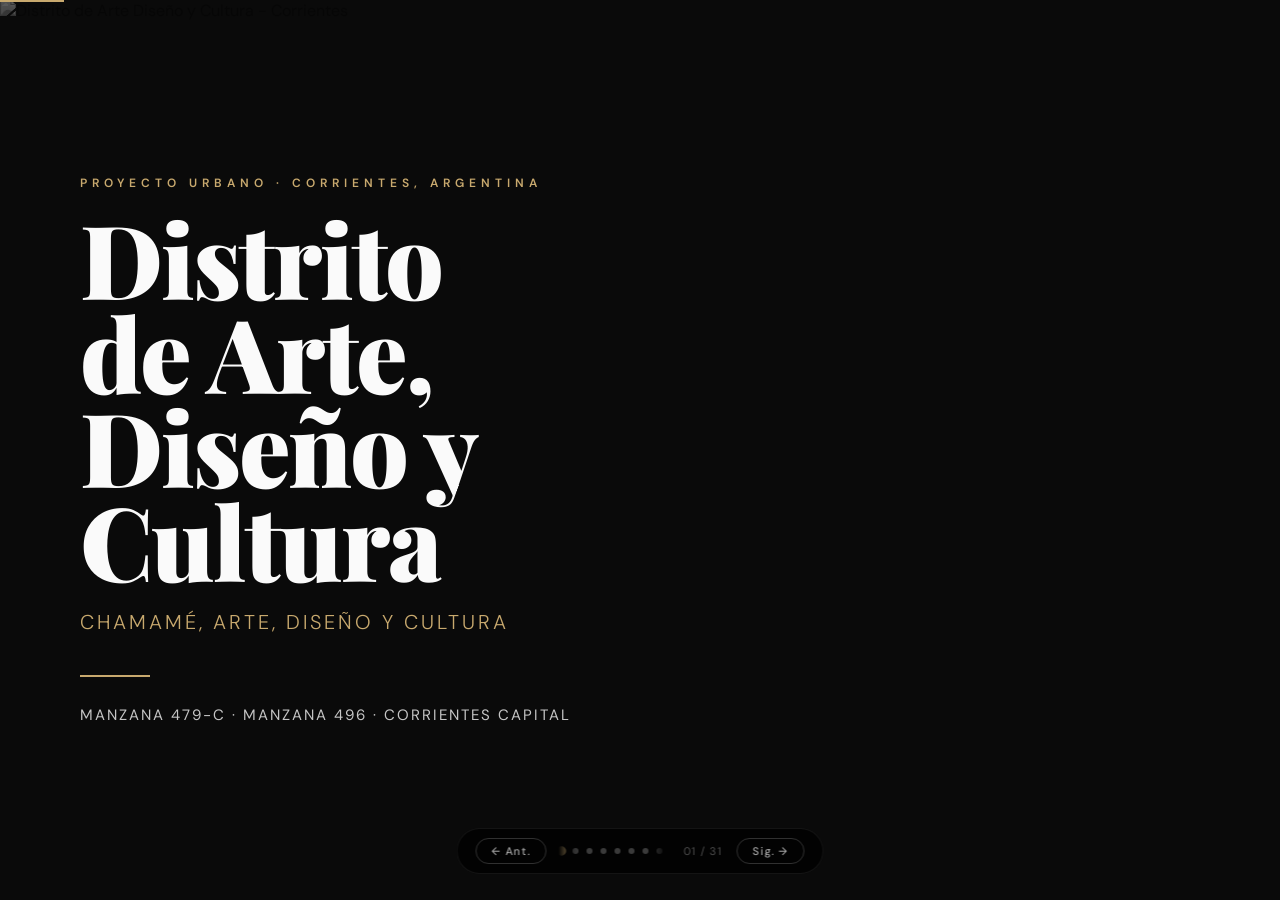
==== commit 9933e083: "Refactor text for clarity in index.html" ====
--- a/index.html
+++ b/index.html
@@ -69,7 +69,7 @@
     
       • El <span class="highlight">Río Paraná y el puerto,</span> como núcleo histórico<br>
       <br>
-      • <span class="highlight">Puente Gral. Belgrano y la Ruta Nacional 12</span> y la Conectividad Nacional<br>      
+      • <span class="highlight">El Puente Gral. Belgrano y la Ruta Nacional 12</span> como ejes de Conectividad Nacional<br>      
       Convierten a la <span class="highlight">Avenida 3 de Abril</span> como fragmentador <span class="highlight">Norte/Sur</span><br>
       <br>
       • El <span class="highlight">ANILLO DE CIRCUNVALACIÓN</span> como estrategia que promueve la integración<br>           
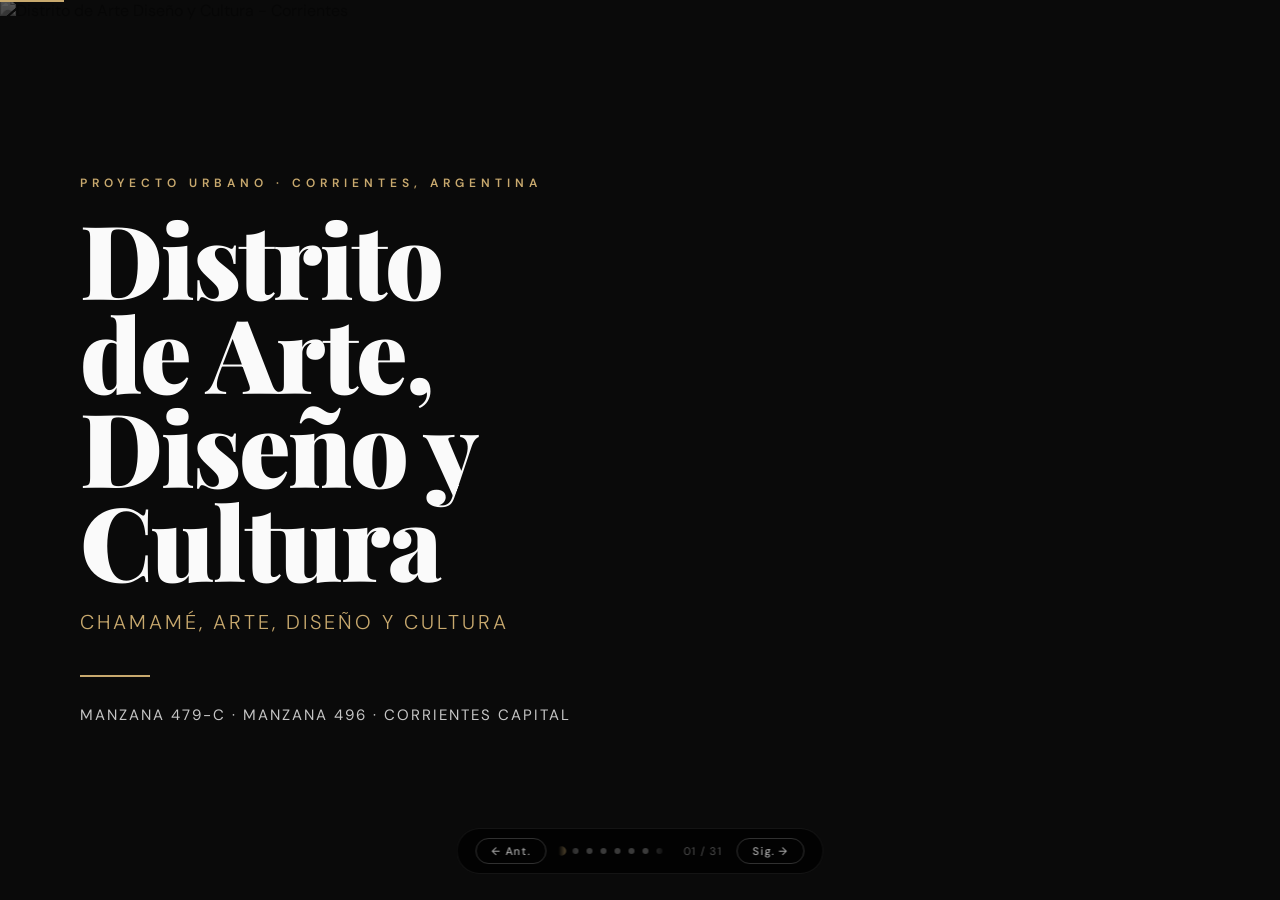
==== commit 16c317b9: "Fix formatting of connectivity description in index.html" ====
--- a/index.html
+++ b/index.html
@@ -69,7 +69,7 @@
     
       • El <span class="highlight">Río Paraná y el puerto,</span> como núcleo histórico<br>
       <br>
-      • <span class="highlight">El Puente Gral. Belgrano y la Ruta Nacional 12</span> como ejes de Conectividad Nacional<br>      
+      • <span class="highlight">El Puente Gral. Belgrano y la Ruta Nacional 12</span> como ejes de Conectividad Nacional   
       Convierten a la <span class="highlight">Avenida 3 de Abril</span> como fragmentador <span class="highlight">Norte/Sur</span><br>
       <br>
       • El <span class="highlight">ANILLO DE CIRCUNVALACIÓN</span> como estrategia que promueve la integración<br>           
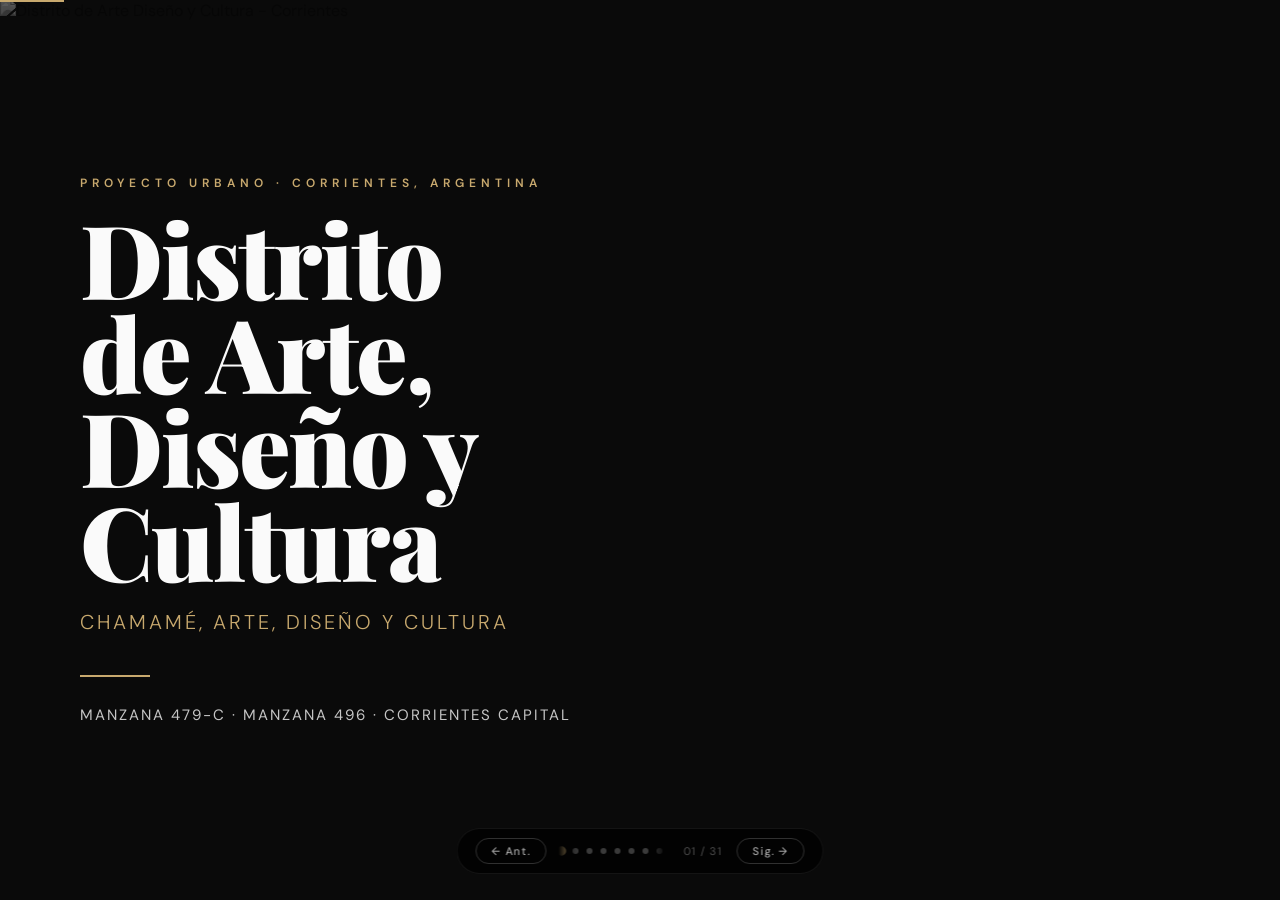
==== commit b13ac8ed: "Improve formatting of public space description Added line breaks for better readability in the conte" ====
--- a/index.html
+++ b/index.html
@@ -70,7 +70,7 @@
       • El <span class="highlight">Río Paraná y el puerto,</span> como núcleo histórico<br>
       <br>
       • <span class="highlight">El Puente Gral. Belgrano y la Ruta Nacional 12</span> como ejes de Conectividad Nacional   
-      Convierten a la <span class="highlight">Avenida 3 de Abril</span> como fragmentador <span class="highlight">Norte/Sur</span><br>
+      Convierten a la <span class="highlight">Avenida 3 de Abril</span> como barrera <span class="highlight">Norte/Sur</span><br>
       <br>
       • El <span class="highlight">ANILLO DE CIRCUNVALACIÓN</span> como estrategia que promueve la integración<br>           
             
@@ -118,7 +118,7 @@
     <div class="split-title anim d2">Zona Central Sur<br>Un nuevo Nodo</div>
     <div class="split-divider anim d2"></div>
     <div class="split-body anim d3" style="white-space: pre-wrap; font-family: inherit;">
-      ○ Anillo principal de desarrollo con <span class="highlight">contraste NORTE - SUR</span>
+      ○ Anillo principal de desarrollo con Ccontraste NORTE - SUR</span>
       ○ Oportunidad de nueva Centralidad Urbana
       ○ Intenciones:
         • Redistribuir flujos
@@ -186,14 +186,12 @@
     <div class="split-title anim d2">Barrio<br>Berón de Astrada</div>
     <div class="split-divider anim d2"></div>
     <div class="split-body anim d3">
-      • Localización Estratégica y Geometría Vial<br>      
+      • <span class="highlight">LOCALIZACIÓN ESTRATÉGICA</span> y Geometría Vial<br>      
       • Preservación del Tejido Residencial Interior<br>      
-      • Corredores viales que se complementan con la intención de alto flujo de potenciales usuarios<br>      
+      • Corredores viales que posibilitan el alto flujo de potenciales usuarios<br>
+      • Dos Avenidas que conforman la <span class="highlight">RED VIAL PRINCIPAL DE LA CIUDAD</span><br>   
       • Infraestructura existente en el Centro Sur<br>      
-      • Zona de Expansión Prioritaria según el POT Corrientes
-
-
-
+      • Zona de Expansión Prioritaria según  <span class="highlight">POT Corrientes 2021</span>
     </div>
     <div class="split-num anim d4">Barrio Berón de Astrada · Corrientes</div>
   </div>
@@ -225,10 +223,14 @@
     <div class="split-divider anim d2"></div>
     <div class="split-body anim d3">
       <div style="white-space: pre-wrap; font-family: inherit; line-height: 1.6;">
-      ○ ESPACIO <span class="highlight">PUBLICO DESATENDIDO, SIN CONEXIÓN CON EL ENTORNO.</span>
-      ○ Tejido edilicio <span class="highlight">CERRADO Y HETEROGENEO</span>.
-      ○ <span class="highlight">BARRERAS VISUALES</span>.
-      ○ <span class="highlight">AUSENCIA</span> de NEXOS Y CONEXIONES entre usos mixtos.
+      ○ ESPACIO <span class="highlight">PUBLICO DESATENDIDO, SIN CONEXIÓN CON EL ENTORNO.</span><br>
+        <br>
+      ○ Tejido edilicio <span class="highlight">CERRADO Y HETEROGENEO</span>.<br>
+        <br>
+      ○ <span class="highlight">BARRERAS VISUALES</span>.<br>
+        <br>
+      ○ <span class="highlight">AUSENCIA</span> de NEXOS Y CONEXIONES entre usos mixtos.<br>
+        <br>
       ○ <span class="highlight">DECONEXIÓN</span> entre infraestructura y vida pública.
       </div>
     </div>
